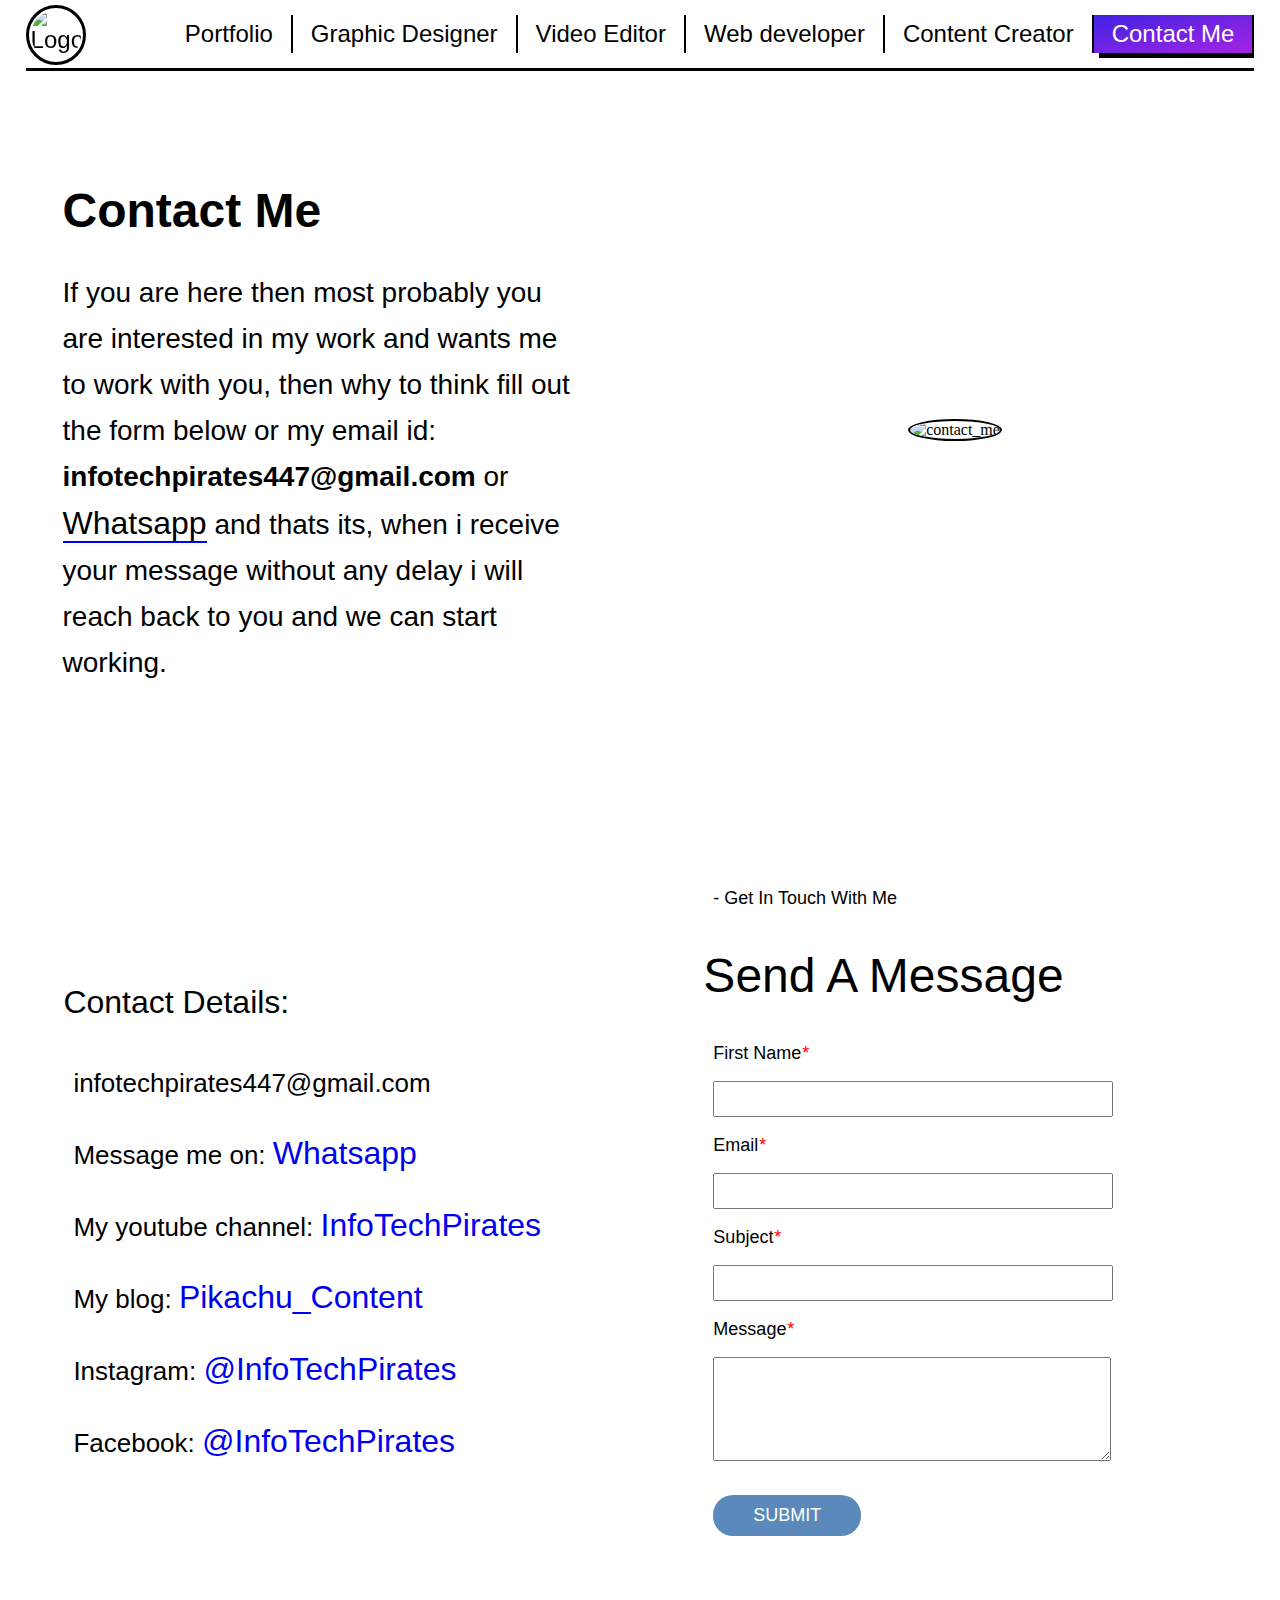
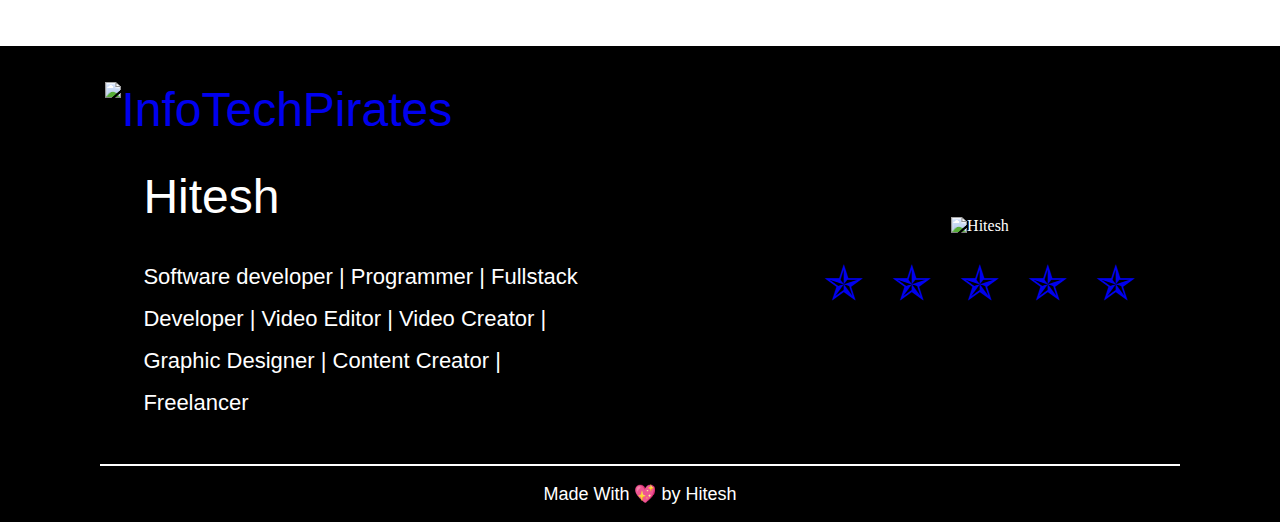
==== Contact_me.html @ fb0ff84d "Add files via upload" ====
<!doctype html>
<html lang="en">
  <head>
    <meta charset="utf-8" />
    <meta name="viewport" content="width=device-width,initial-scale=1">
    <title>InfoTechPirates--Portfolio</title>
    <link rel="icon" href="Logo.png">
	  <link rel="stylesheet" href="common_css.css">
    <link rel="stylesheet" href="Contact_me_css.css"> 
  </head>
  <body>
    <div id="preloader"></div>
    <!-- ####################### Header #################### -->
    <div class="Header">
      <div class="header_div">
        <ul class="header_ls2">
            <li class="ls_logo">
                <a href="index.html"><img src="Logo.png" alt="Logo"></a>
            </li>
            <ul class="menu_ls" id="menu_ls_id">
                <li class="menu">
                    <a href="javascript:void(0);" onclick="menu()" id="menu_id" >&#9776;</a>
                </li>
                <li>
                  <a href="index.html">Portfolio</a>
                </li>
                <li>
                  <a href="Graphic_designer.html">Graphic Designer</a>
                </li>
                <li>
                  <a href="Video_editor.html">Video Editor</a>
                </li>
                <li>
                  <a href="Web_dev.html">Web developer</a>
                </li>
                <li>
                  <a href="Content.html">Content Creator</a>
                </li>
                <li class="selected">
                  <a href="Contact_me.html">Contact Me</a>
                </li>
              </ul>
          </ul>
      </div>
    </div>
    <!-- ####################### div-2 (Intro) #################### -->
    <div class="intro">
      <div class="row">
          <div class="col-5">
              <h1>Contact Me</h1>
              <h2>If you are here then most probably you are interested in my work and wants me to work with you, then why to think fill out the form below or my email id: <b>infotechpirates447@gmail.com</b> or <a target="_blank" href="https://wa.me/qr/W5T6FQUHTS3CD1">Whatsapp</a> and thats its, when i receive your message without any delay i will reach back to you and we can start working. </h2>
          </div>
          <div class="col-5 img_col">
              <img src="Media/Contact_me_media/intro_img.jpg" alt="contact_me">
          </div>
      </div>
    </div>
    <!-- ####################### div3 (Contact) #################### -->
    <div class="Contact">
      <div class="row">
        <div class="col-5 contact2_col2">
          <h2>Contact Details:</h2>
          <p>infotechpirates447@gmail.com</p>
          <p>Message me on: <a target="_blank" href="https://wa.me/qr/W5T6FQUHTS3CD1">Whatsapp</a></p>
          <p>My youtube channel: <a target="_blank" href="https://www.youtube.com/@InfoTechPirates447">InfoTechPirates</a></p>
          <p>My blog: <a target="_blank" href="https://pikachu335.wordpress.com/">Pikachu_Content</a></p>
          <p>Instagram: <a target="_blank" href="https://www.instagram.com/infotechpirates/">@InfoTechPirates</a></p>
          <p>Facebook: <a target="_blank" href="https://www.facebook.com/profile.php?id=100093844970232">@InfoTechPirates</a></p>
        </div>
          <div class="col-5">
              <p>- Get In Touch With Me</p>
              <h1>Send A Message</h1>
              <p>First Name<i style="color: red;">*</i></p>
              <form action="contact_mail.php" method="POST">
                  <input name="name" label="name" class="first_name"  type="text" >
                  <p>Email<i style="color: red;">*</i></p>
                  <input name= "email"  class="email"  type="email">
                  <p>Subject<i style="color: red;">*</i></p>
                  <input name="subject" class="subject" type="text" >
                  <p>Message<i style="color: red;">*</i></p>
                  <textarea name="message" class="message" type="text" ></textarea>
                  <button>
                      <a>SUBMIT</a>
                  </button>
              </form>
          </div>
      </div>
  </div>

    <!-- ####################### Footer #################### -->
    <div class="Footer">
        <div class="row">
            <div class="col-5">
              <ul>
                  <li>
                    <a href="index.html"><img src="Media/logo.jpeg" alt="InfoTechPirates"></a>
                  </li>
                  <li>
                    <h1>Hitesh</h1>
                    <h2>Software developer | Programmer | Fullstack Developer | Video Editor | Video Creator | Graphic Designer | Content Creator | Freelancer</h2>
                  </li>
                  <li></li>
              </ul>
                
            </div>
            <div class="col-5 footer_col_2">
                <ul>
                  <li>
                      <img src="Media/Logo.png" alt="Hitesh">
                  </li>
                  <li>
                    <a target='_blank' href="https://youtube.com/@InfoTechPirates447">&#10031;</a>
                    <a target='_blank' href="https://pikachu335.wordpress.com/">&#10031;</a>
                    <a href="Contact_me.html">&#10031;</a>
                    <a target='_blank' href="https://www.instagram.com/infotechpirates/">&#10031;</a>
                    <a target='_blank' href="https://www.facebook.com/profile.php?id=100093844970232">&#10031;</a>
                  </li>
                </ul>
            </div>
        </div>
        <div>
            <p>
              Made With &#128150; by Hitesh
            </p>
        </div>
    </div>

    <script src="common_js.js"></script>
  </body>
</html>
---- common_css.css ----
@import url(https://fonts.googleapis.com/css2?family=Plus+Jakarta+Sans:wght@400;500;600;700&family=Poppins:wght@100;200;300;400;500;600;700;800&display=swap);

@font-face{
    font-family:Pinterest-1;
    src:url("fonts/Pinterest-Sans-Pro-Bold.otf") format("opentype");
}
@font-face{
    font-family:Pinterest-2;
    src:url("fonts/Pinterest-Sans-Pro-Regular.otf") format("opentype");
}
@font-face{
    font-family:Pinterest-3;
    src:url("fonts/Pinterest-Sans-Pro-Regular-Italic.otf") format("opentype");
}
@font-face{
    font-family:Pinterest-4;
    src:url("fonts/Pinterest-UI-Pro-Bold.otf") format("opentype");
}
h1,h2,h3{
    font-weight: 400;
    font-family: Pinterest-2, sans-serif!important;
}
p{
    font-size: 18px;
    line-height: 36px;
    font-family: Pinterest-2, sans-serif!important;
}
a{
    font-size: 18px;
    font-family: Pinterest-2, sans-serif!important;
	text-decoration: none;
}
body{
    margin: 0;
    padding: 0;
	display: block;
}
ul li{
    list-style: none;
}
.row {
    width: 100%;
    display: flex;
    flex-wrap: wrap;
    align-items: center;
    justify-content:space-between;
}
.row::after{
    display: table;
    clear: both;
    content: "";
}
.col-1 {width: 8.33%}
.col-2 {width:16.66%}
.col-3 {width:25%}
.col-4 {width:33.33%}
.col-5 {width:41.66%}
.col-6 {width:50%}
.col-7 {width:58.33%}
.col-8 {width:100%}
.col-9 {width:75%}
.col-10 {width:83.33%}
.col-11 {width:91.66%}
.col-12 {width:100%}

#preloader{
    background: #000 url('Media/loader1.gif') no-repeat center center;
    background-size: 20%;
    height: 100vh;
    width: 100%;
    position: fixed;
    z-index: 100;
}
/* ######## Header ########*/
.Header {
	display: block;
	overflow: hidden;
    margin: 0px 2% 0px 2%;
    border-bottom: 3px solid #000;
}
.Header ul.header_ls2{
    margin:0px;
    padding: 0px;
}
.Header ul.header_ls2 a{
    color: #000;
}
.Header ul.header_ls2 li.ls_logo a img{
    height: 50px;
    width:50px;
    border: 3px solid #000;
    padding: 2px;
    border-radius: 50%;
    position: fixed;
    transition: 1s;
    animation: rotation 10s infinite linear;
}
@keyframes rotation{
    from{transform: rotate3d(0,0,0,0deg);}
    to{transform: rotate3d(1,1,1,359deg);}
}
.Header ul.header_ls2 li.ls_logo a img:hover{
    box-shadow: 0px 0px 50px rgba(256,256,256,1);
    background-color: #A623E3;
    border-radius: 25%;
    box-shadow: 3px 3px #000;
    animation: none;
}
.Header ul.header_ls2 li.ls_logo {
    float: left;
    margin: 0px 15px 0px 0px;
    padding: 5px 18px 5px 0px;
    border-right: 0px;
}
.Header ul.header_ls2 ul{
    display: flex;
	margin: 0px;
    float: right;
    padding: 0px;
}
.Header ul.header_ls2 ul li.menu{
    display: none;
}
.Header ul.header_ls2 li:not(li.ls_logo){
    border-right: 2px solid #000;
    padding: 5px 18px 5px 18px;
	margin: 15px 0px 15px 0px;
}
.Header ul.header_ls2 li a{
	font-size: 24px;
}
.Header ul.header_ls2 li:hover:not(li.ls_logo){
    box-shadow: 5px 5px #000;
    background-image: linear-gradient(to bottom right,#4023E3, #A623E3);
    /* color: ; */
}

/* ######## Footer ########*/
.Footer{
    display: block;
    background-color: #000;
    color: #fff;
}
.Footer .row .col-5{
    margin: auto;
    padding: 20px;
}
.Footer .row .col-5 ul li a img{
    height: auto;
    width: 80%;
}
.Footer .row .footer_col_2{
    text-align: center;
}
.Footer .row .footer_col_2 li img{
    height: 250px;
    width: 250px;
    margin: 20px 1% 20px 1%;
}
.Footer .row .footer_col_2 li img:hover{
    box-shadow: 0px 0px 50px rgba(256,256,256,1);
    border-radius: 50%;
}
.Footer .row .col-5 ul li a{
    font-size: 48px;
    padding: 12px;
    animation: glow 2s infinite linear;
}
@keyframes glow{
    from{color: #FE6D4A;}
    to{color:  #E0FE4A;}
}
.Footer .row .col-5 ul li h1{
    padding-left: 50px;
    font-size: 48px;
}
.Footer .row .col-5 ul li h2{
    padding-left: 50px;
    font-size: 22px;
    line-height: 42px;
}
.Footer div p{
    border-top: 2px solid #fff;
    padding: 10px 2px 10px 2px;
    margin: 2px 100px 2px 100px;
    font-size: 18px;
    text-align: center;
}


/* ########## Mobile responsive ############ */

@media screen and (max-width:1260px){
    .Header ul.header_ls2 ul.menu_ls li{
        display: None;
    }
    .Header ul.header_ls2 ul.menu_ls li.menu{
        display: block;
        border-right: 0px;
    }
    .Header ul.header_ls2 ul.menu_ls_selected{
        display: block;
    }
    .Header ul.header_ls2 ul.menu_ls_selected li.menu{
        text-align: right;
    }
    .Header ul.header_ls2 ul.menu_ls_selected li{
        display: block;
        border-right: 0px;
    }
    .Header ul.menu_ls_selected{  
        box-sizing: border-box;
        background-image: linear-gradient(to bottom right,#fff, #A623E3);
        width:250px;
        height: 5000px;
        position:fixed;
    } 
}
@media screen and (max-width:1000px) {
    .Footer .row .col-5{
        width: 90%;
    }
    .Footer .row .col-5 ul li h1{
        font-size: 28px;
        padding-left: 5px;
    }
    .Footer .row .col-5 ul li h2{
        font-size: 16px;
        padding-left: 5px;
    }
    .Footer .row .col-5 ul li a{
        font-size: 36px;
    }
    .Footer .row .footer_col_2 li img{
        box-shadow: 0px 0px 50px rgba(256,256,256,1);
        border-radius: 50%;
    }
}
---- Contact_me_css.css ----
@import url(https://fonts.googleapis.com/css2?family=Plus+Jakarta+Sans:wght@400;500;600;700&family=Poppins:wght@100;200;300;400;500;600;700;800&display=swap);

@font-face{
    font-family:Pinterest-1;
    src:url("fonts/Pinterest-Sans-Pro-Bold.otf") format("opentype");
}
@font-face{
    font-family:Pinterest-2;
    src:url("fonts/Pinterest-Sans-Pro-Regular.otf") format("opentype");
}
@font-face{
    font-family:Pinterest-3;
    src:url("fonts/Pinterest-Sans-Pro-Regular-Italic.otf") format("opentype");
}
@font-face{
    font-family:Pinterest-4;
    src:url("fonts/Pinterest-UI-Pro-Bold.otf") format("opentype");
}
h1,h2,h3{
    font-weight: 400;
    font-family: Pinterest-2, sans-serif!important;
}
p{
    font-size: 18px;
    line-height: 36px;
    font-family: Pinterest-2, sans-serif!important;
}
a{
    font-size: 18px;
    font-family: Pinterest-2, sans-serif!important;
	text-decoration: none;
}
body{
    margin: 0;
    padding: 0;
	display: block;
}
ul li{
    list-style: none;
}
.row {
    width: 100%;
    display: flex;
    flex-wrap: wrap;
    align-items: center;
    justify-content:space-between;
}
.row::after{
    display: table;
    clear: both;
    content: "";
}
.col-1 {width: 8.33%}
.col-2 {width:16.66%}
.col-3 {width:25%}
.col-4 {width:33.33%}
.col-5 {width:41.66%}
.col-6 {width:50%}
.col-7 {width:58.33%}
.col-8 {width:100%}
.col-9 {width:75%}
.col-10 {width:83.33%}
.col-11 {width:91.66%}
.col-12 {width:100%}

.Header ul.header_ls2 li.selected{
    box-shadow: 5px 5px #000;
    background-image: linear-gradient(to bottom right,#4023E3, #A623E3);
}
.Header ul.header_ls2 li.selected a{
    color: #fff;
}
/* ######## div-2 (Intro) ########*/
.intro {
    display: block;
    background-image: url('Media/Contact_me_media/intro_bg.jpg') ;
    background-repeat: no-repeat;
    background-position: center;
    background-size: cover;
    padding: 40px 10px;
}
.intro .row .col-5 {
    margin:auto;
    padding: 40px 10px;
}
.intro .row .col-5 h1{
    font-size: 48px;
    font-weight: bolder;
    color: #000;
    transition: 1s;
}
.intro .row .col-5 h1:hover{
    -webkit-text-stroke: 2px #fff;
    color: transparent;
}
.intro .row .col-5 h2{
    font-size: 28px;
    line-height: 46px;
    color: #000;
}
.intro .row .col-5 h2 a{
    font-size: 32px;
    color: #000;
    border-bottom: 2px solid blue;
}
.intro .row .col-5 button{
    background-color: #000;
    margin: 40px 10px;
    padding: 15px 40px;
    border: 2px solid #fff;
    transition: 0.5s;
}
.intro .row .col-5 button a{
    font-size: 20px;
    color: #fff;
}
.intro .row .col-5 button:hover{
    box-shadow: 5px 5px 0px rgba(256,256,256,1);
    border: 2px solid #fff;
    background-image: linear-gradient(to bottom right,#2386E3, #A623E3);
}
.intro .row .img_col{
    text-align: center;
}
.intro .row .col-5 img{
    height: 350px;
    width: 350px;
    border-radius: 50%;
    border: 2px solid #000;
    transition: 1s;
}
.intro .row .col-5 img:hover{
    box-shadow: 0px 0px 50px rgba(0,0,0,1);
}
/* #### Contact #### */

.Contact .row {
    padding: 80px 10px;
}
.Contact .row .col-5{
    margin: auto;
    padding: 10px 20px;
}
.Contact .row .col-5 p{
    margin: 0;
    margin-left: 10px;
}
.Contact .row .col-5 h1{
    font-size: 48px;
}
.Contact .row .col-5 input{
    width: 70%;
    margin: 10px;
    height: 30px;
    font-size: 16px;
    padding-left: 20px;
}
.Contact .row .col-5 textarea.message{
    height: 50px;
    width: 70%;
    margin: 10px;
    font-size: 16px;
    padding-left: 20px;
    padding-bottom: 50px;
}
.Contact .row .col-5 button{
    margin: 20px 10px;
    padding: 10px 40px;
    border: 0;
    background-color: #5B89BB;
    font-size: 16px;
    border-radius: 20px;
}
.Contact .row .col-5 button:hover{
    background-color: #000;
}
.Contact .row .col-5 button a{
    color: #fff;
}
.Contact .row .col-5 h2{
    font-size: 32px;
}
.Contact .row .contact2_col2 p{
    font-size: 26px;
    line-height: 70px;
}
.Contact .row .contact2_col2 p a{
    font-size: 32px;
}


/* ########## Mobile responsive ############ */

@media screen and (max-width:1000px){
    /* ######## div2 (Intro) ########*/
    .intro .row .col-5{
        width: 80%;
    }
    .intro .row .col-5 h1{
        font-size: 34px;
    }
    .intro .row .col-5 h2{
        font-size: 18px;
        line-height: 46px;
        font-weight: bolder;
    }
    .intro .row .col-5 h2 a{
        font-size: 24px;
    }
    .intro .row .col-5 img{
        box-shadow: 0px 0px 50px rgba(0,0,0,1);
        height: 250px;
        width: 250px;
    }
    /* #### Contact_US-02 #### */
    
    .Contact .row .col-5 h1{
        font-size: 32px;
    }
    .Contact .row .col-5{
        width: 90%;
    }
    .Contact .row .contact2_col2 p{
        font-size: 18px;
        line-height: 50px;
    }
    .Contact .row .contact2_col2 p a{
        font-size: 18px;
    }
    
}
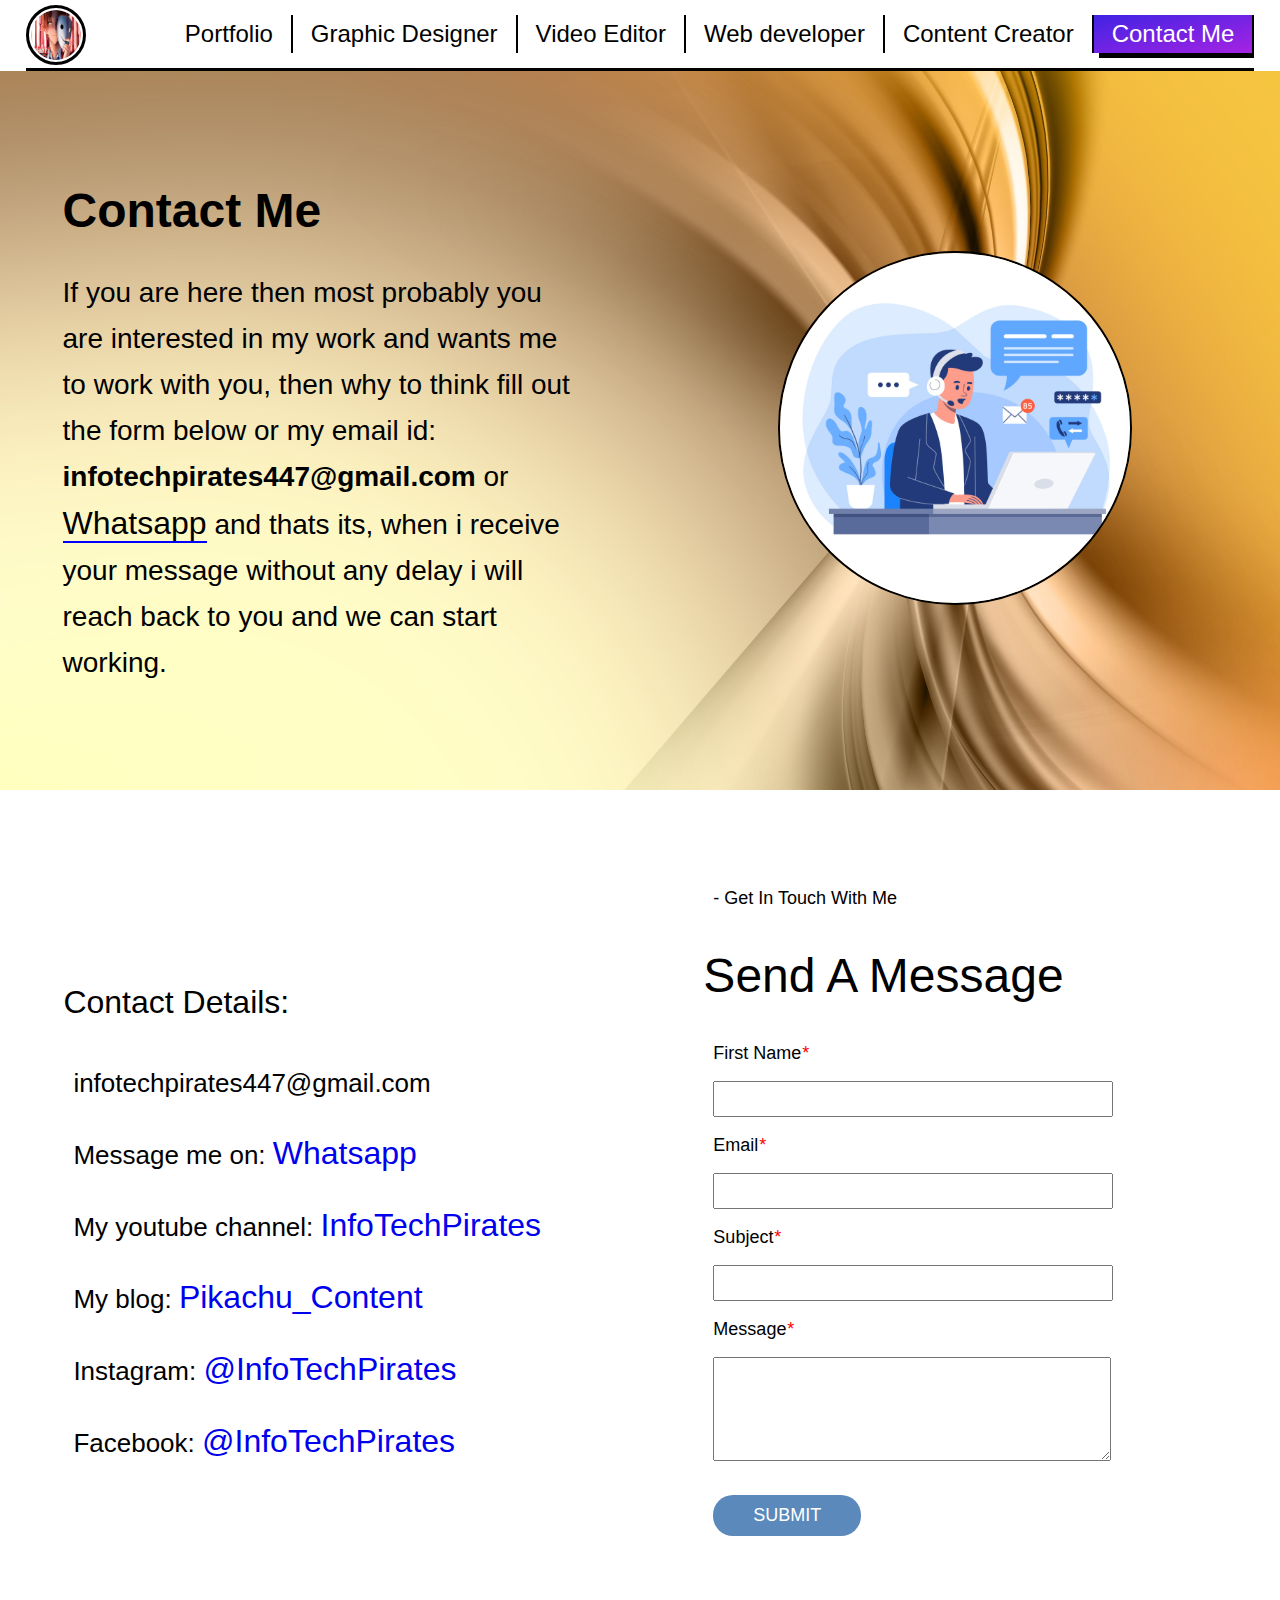
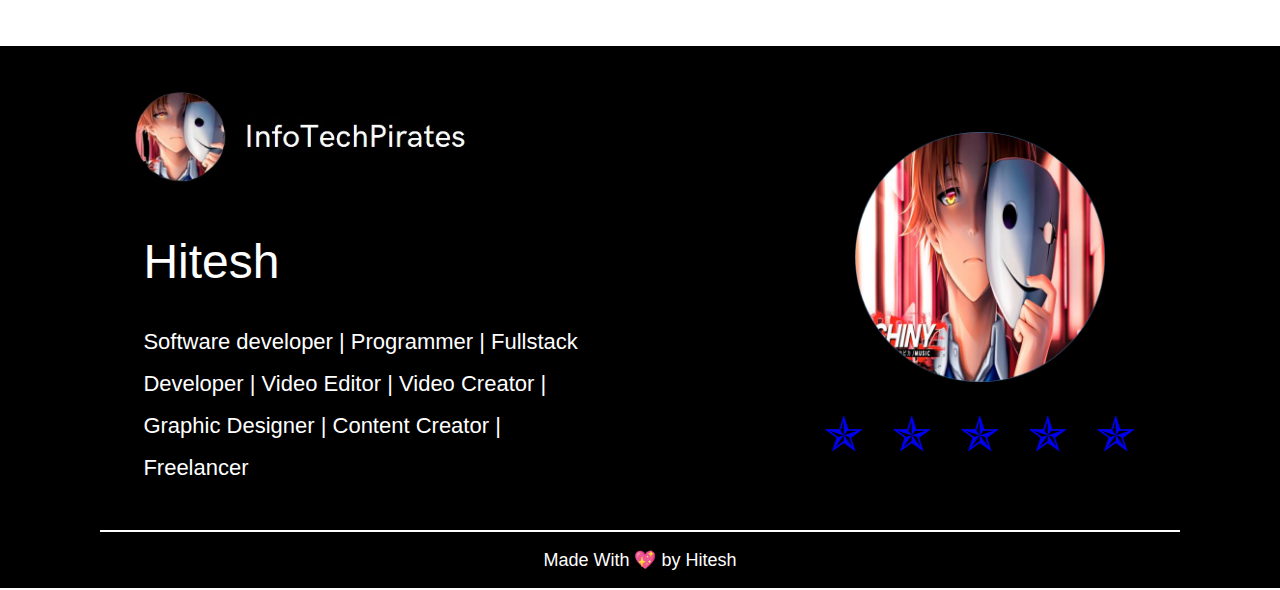
==== commit 577caa83: "Update Contact_me.html" ====
--- a/Contact_me.html
+++ b/Contact_me.html
@@ -15,7 +15,7 @@
       <div class="header_div">
         <ul class="header_ls2">
             <li class="ls_logo">
-                <a href="index.html"><img src="Logo.png" alt="Logo"></a>
+                <a href="index.html"><img src="Media/Logo.png" alt="Logo"></a>
             </li>
             <ul class="menu_ls" id="menu_ls_id">
                 <li class="menu">
@@ -127,4 +127,4 @@
 
     <script src="common_js.js"></script>
   </body>
-</html>+</html>
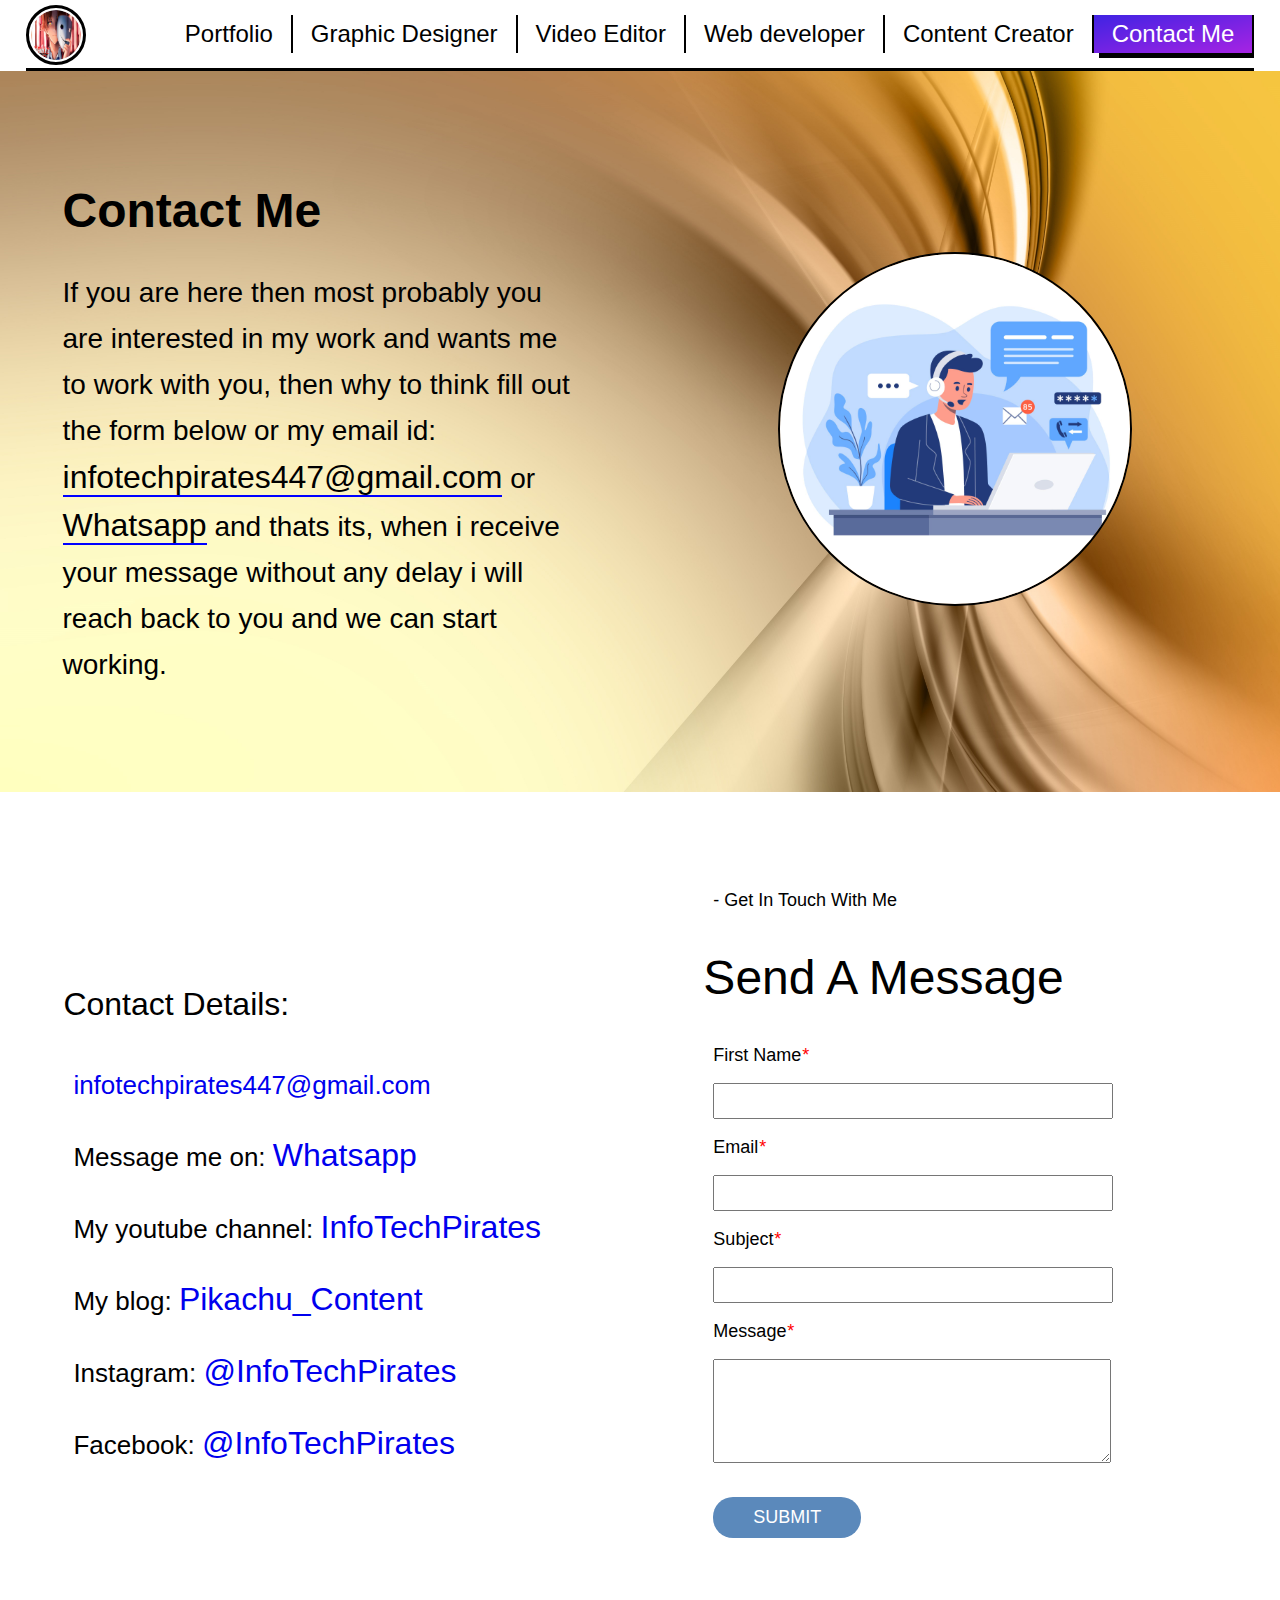
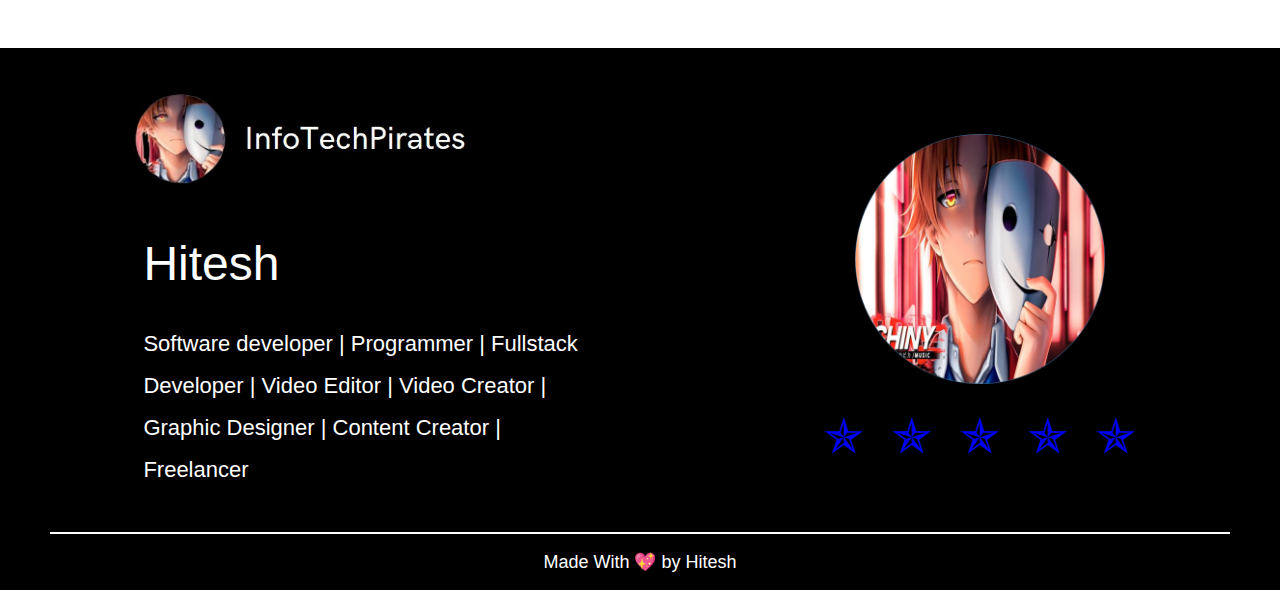
==== commit 01f42232: "Update Contact_me.html" ====
--- a/Contact_me.html
+++ b/Contact_me.html
@@ -48,7 +48,12 @@
       <div class="row">
           <div class="col-5">
               <h1>Contact Me</h1>
-              <h2>If you are here then most probably you are interested in my work and wants me to work with you, then why to think fill out the form below or my email id: <b>infotechpirates447@gmail.com</b> or <a target="_blank" href="https://wa.me/qr/W5T6FQUHTS3CD1">Whatsapp</a> and thats its, when i receive your message without any delay i will reach back to you and we can start working. </h2>
+              <h2>If you are here then most probably you are 
+		      interested in my work and wants me to work with you, 
+		      then why to think fill out the form below or my email id: 
+		      <a target="_blank" href="mailto:infotechpirates447@gmail.com">infotechpirates447@gmail.com</a> or 
+		      <a target="_blank" href="https://wa.me/qr/W5T6FQUHTS3CD1">Whatsapp</a> and thats its, 
+		      when i receive your message without any delay i will reach back to you and we can start working. </h2>
           </div>
           <div class="col-5 img_col">
               <img src="Media/Contact_me_media/intro_img.jpg" alt="contact_me">
@@ -60,7 +65,7 @@
       <div class="row">
         <div class="col-5 contact2_col2">
           <h2>Contact Details:</h2>
-          <p>infotechpirates447@gmail.com</p>
+          <a target="_blank" href="mailto:infotechpirates447@gmail.com"><p>infotechpirates447@gmail.com</p></a>
           <p>Message me on: <a target="_blank" href="https://wa.me/qr/W5T6FQUHTS3CD1">Whatsapp</a></p>
           <p>My youtube channel: <a target="_blank" href="https://www.youtube.com/@InfoTechPirates447">InfoTechPirates</a></p>
           <p>My blog: <a target="_blank" href="https://pikachu335.wordpress.com/">Pikachu_Content</a></p>
--- a/common_css.css
+++ b/common_css.css
@@ -129,7 +129,7 @@
 .Header ul.header_ls2 li a{
 	font-size: 24px;
 }
-.Header ul.header_ls2 li:hover:not(li.ls_logo){
+.Header ul.header_ls2 li:hover:not(li.ls_logo, li.menu){
     box-shadow: 5px 5px #000;
     background-image: linear-gradient(to bottom right,#4023E3, #A623E3);
     /* color: ; */
@@ -182,7 +182,7 @@
 .Footer div p{
     border-top: 2px solid #fff;
     padding: 10px 2px 10px 2px;
-    margin: 2px 100px 2px 100px;
+    margin: 2px 50px 2px 50px;
     font-size: 18px;
     text-align: center;
 }
@@ -191,6 +191,9 @@
 /* ########## Mobile responsive ############ */
 
 @media screen and (max-width:1260px){
+    #preloader{
+        background-size: 50%;
+    }
     .Header ul.header_ls2 ul.menu_ls li{
         display: None;
     }
@@ -235,4 +238,4 @@
         box-shadow: 0px 0px 50px rgba(256,256,256,1);
         border-radius: 50%;
     }
-}+}
